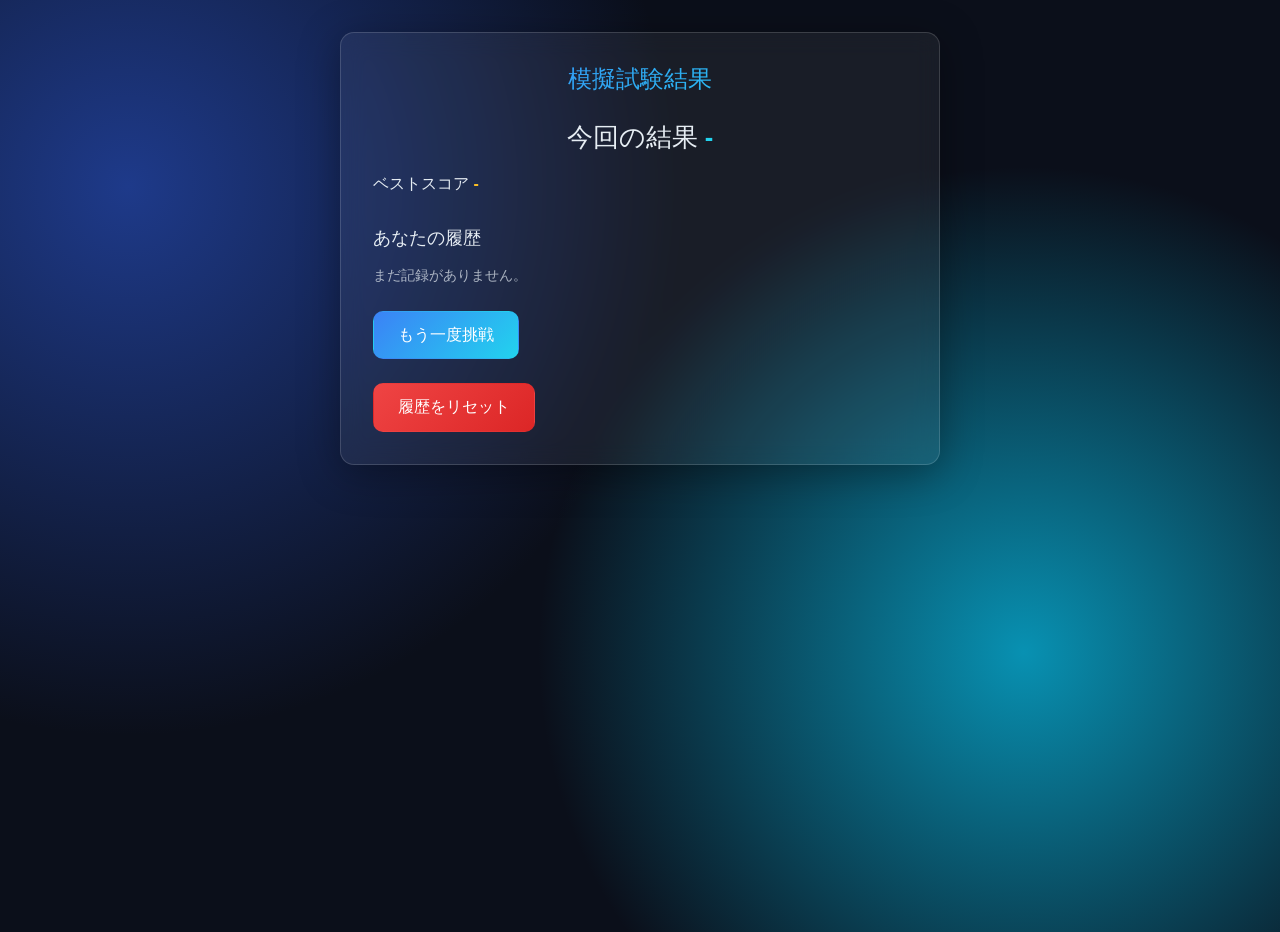
==== record.html @ 0977f8d6 "自分の記録追加" ====
<!doctype html>
<html lang="ja">
  <head>
    <meta charset="UTF-8" />
    <meta name="viewport" content="width=device-width, initial-scale=1.0" />
    <title>模擬試験結果</title>
    <link
      href="https://cdn.jsdelivr.net/npm/bootstrap@5.3.0/dist/css/bootstrap.min.css"
      rel="stylesheet"
      integrity="sha384-9ndCyUaIbzAi2FUVXJi0CjmCapSmO7SnpJef0486qhLnuZ2cdeRhO02iuK6FUUVM"
      crossorigin="anonymous"
    />
    <link rel="stylesheet" href="css/style.css" />
  </head>

    <style>

    </style>
  </head>

  <body>
  <div class="container">
    <div class="box">
      <h2>模擬試験結果</h2>

      <div class="result">
      今回の結果
      <strong id="result">-</strong>
      </div>

      <div>
      ベストスコア
      <strong id="best">-</strong>
      </div>

      <div class="history">
      <h3>あなたの履歴</h3>

      <ul id="history"></ul>

      <p id="emptyMessage" class="empty"></p>
      </div>

      <a href="index.html" class="btn">もう一度挑戦</a>

      <br />

      <button id="clearBtn" class="btn clear">履歴をリセット</button>
    </div>
  </div>

    <script>
      /* 問題数 */

      const totalQuestions = 25;

      /* URLパラメータ取得 */

      const params = new URLSearchParams(location.search);

      const scoreParam = params.get("score");

      const correct = Number(scoreParam);

      /* localStorage取得（壊れ対策） */

      let history;

      try {
        history = JSON.parse(localStorage.getItem("exam_history")) || [];
      } catch {
        history = [];
      }

      /* スコアが有効なら保存 */

      if (
        scoreParam !== null &&
        !isNaN(correct) &&
        correct >= 0 &&
        correct <= totalQuestions
      ) {
        const record = {
          date: new Date().toLocaleDateString(),

          correct: correct,

          total: totalQuestions,
        };

        /* 直前の同一データ保存防止 */

        if (history.length === 0 || history[0].correct !== correct) {
          history.unshift(record);
        }

        /* 最大20件 */

        history = history.slice(0, 20);

        /* 保存 */

        localStorage.setItem("exam_history", JSON.stringify(history));
      }

      /* 今回結果表示 */

      if (scoreParam !== null && !isNaN(correct)) {
        document.getElementById("result").textContent =
          correct + " / " + totalQuestions;
      }

      /* ベストスコア */

      if (history.length > 0) {
        const best = Math.max(...history.map((h) => h.correct));

        document.getElementById("best").textContent =
          best + " / " + totalQuestions;
      }

      /* 履歴表示 */

      const ul = document.getElementById("history");

      const emptyMessage = document.getElementById("emptyMessage");

      if (history.length === 0) {
        emptyMessage.textContent = "まだ記録がありません。";
      } else {
        history.forEach((item) => {
          const li = document.createElement("li");

          li.textContent = item.date + "　" + item.correct + " / " + item.total;

          ul.appendChild(li);
        });
      }

      /* 履歴リセット */

      document.getElementById("clearBtn").addEventListener("click", () => {
        if (confirm("履歴を削除しますか？")) {
          localStorage.removeItem("exam_history");

          location.reload();
        }
      });
    </script>
  </body>
</html>
---- css/style.css ----
/* ===============================
   Root variables
================================ */
:root {
  --base-color: #0b0f1a;
  --main-color: #3b82f6;
  --accent-color: #22d3ee;
  --text-color: #e6edf3;
  --white: rgba(255,255,255,0.08);
  --black: #020617;
  --glass-border: rgba(255,255,255,0.15);
}

/* ===============================
   Reset
================================ */
*,
*::before,
*::after{
  margin:0;
  padding:0;
  box-sizing:border-box;
}

p{
  margin-bottom:0;
}

/* ===============================
   Base
================================ */
body{
  font-family:"Hiragino Kaku Gothic ProN", Meiryo, sans-serif;
  color:var(--text-color);
  min-height:100vh;

  background:
    radial-gradient(circle at 10% 20%, #1e3a8a 0%, transparent 40%),
    radial-gradient(circle at 80% 70%, #0891b2 0%, transparent 40%),
    var(--base-color);
}

/* ===============================
   Link
================================ */
a{
  color:var(--main-color);
  text-decoration:none;
}

a:hover{
  color:var(--accent-color);
}

a:active,
a:focus{
  outline:2px dashed var(--accent-color);
  outline-offset:2px;
}

/* ===============================
   Layout
================================ */
.wrapper{
  max-width:1200px;
  width:calc(100% - 2rem);
  margin:1rem auto;
  padding:1.5rem;
  padding-bottom:7rem;

  backdrop-filter:blur(12px);
  background:rgba(255,255,255,0.06);
  border:1px solid var(--glass-border);
  border-radius:14px;

  box-shadow:0 8px 40px rgba(0,0,0,0.35);

  min-height:80vh;
}

/* ===============================
   Header
================================ */
header h1{
  font-size:2rem;
  margin-bottom:.5rem;
  text-align:center;
}

h1.title{
  display:none;
}

@media (max-width:768px){

.title{
  display:block;
  margin:0 auto .5em;
  text-align:center;
  font-size:1em;
  font-weight:bold;
}

}

/* ===============================
   Question title
================================ */
h3.q-title{
  font-size:1.1em;

  background:linear-gradient(
    135deg,
    #3b82f6,
    #22d3ee
  );

  padding:.6rem;
  color:white;
  border-radius:6px;
}

h3.q-title span{
  font-size:.8rem;
}

/* ===============================
   Progress
================================ */
#progress-info{
  font-size:.9rem;
  opacity:.8;
}

.progress{
  width:100%;
  background:rgba(255,255,255,.08);
  border-radius:5px;
  margin-top:.5rem;
}

#progress-bar{
  background:linear-gradient(
    90deg,
    #22d3ee,
    #3b82f6
  );

  height:20px;
  width:0;

  color:white;
  text-align:center;
  line-height:20px;

  border-radius:5px;
}

/* ===============================
   Category
================================ */
.category{
  display:grid;
  grid-template-columns:repeat(auto-fit,minmax(150px,1fr));
  gap:12px;
  list-style:none;
}

.category-link{
  display:flex;
  flex-direction:column;
  justify-content:center;
  align-items:center;

  min-height:70px;

  border-radius:10px;

  background:rgba(255,255,255,0.05);
  border:1px solid rgba(255,255,255,0.1);

  backdrop-filter:blur(8px);

  font-size:.8rem;

  transition:.2s;
}

.category-link:hover{
  transform:translateY(-3px);
  border-color:var(--accent-color);

  box-shadow:0 6px 20px rgba(0,0,0,0.35);
}

.category-link.active{
  font-weight:bold;
  color:#0d6efd;
}

/* ===============================
   Options
================================ */
.options{
  display:grid;
  grid-template-columns:repeat(auto-fit,minmax(150px,1fr));
  gap:1rem;

  min-height:80px;
}

@media (max-width:600px){

.options{
  min-height:220px;
}

}

/* ===============================
   Buttons
================================ */
button{
  padding:.75rem 1.5rem;

  border:none;
  border-radius:10px;

  color:white;

  background:linear-gradient(
    135deg,
    #3b82f6,
    #22d3ee
  );

  transition:.2s;
}

button:hover{
  transform:translateY(-2px);

  box-shadow:0 10px 20px rgba(0,0,0,.35);
}

.next-btn{
  position:sticky;
  bottom:1rem;
}

/* ===============================
   Animation
================================ */
.btn-success{
  animation:correctFlash .4s;
}

@keyframes correctFlash{

0%{
  transform:scale(1);
}

50%{
  transform:scale(1.05);
}

100%{
  transform:scale(1);
}

}

/* ===============================
   Footer
================================ */
footer{
  width:100%;
  padding:2rem 0;

  text-align:center;

  font-size:.9rem;
  color:#666;

  background:rgba(0,0,0,.45);
  backdrop-filter:blur(10px);
}

/* ===============================
   Responsive
================================ */
@media (max-width:600px){

.container{
  padding:1rem;
}

button{
  width:100%;
}

.quiz-left{
  font-size:.8em;
}

#start-container{
  font-size:12px;
}

.btn{
  margin:0;
}

}


.final-box{
text-align:center;
padding:1.5rem;
}

.final-score{
font-size:1.8rem;
font-weight:bold;
margin:1rem 0;
color:var(--accent-color);
}

/* ===============================
   Record page
================================ */

.box{
  max-width:600px;
  margin:2rem auto;
  padding:2rem;

  background:rgba(255,255,255,0.06);
  backdrop-filter:blur(12px);

  border:1px solid var(--glass-border);
  border-radius:14px;

  box-shadow:0 8px 40px rgba(0,0,0,0.35);

  color:var(--text-color);
}

/* 見出し */

.box h2{
  text-align:center;
  margin-bottom:1.5rem;

  font-size:1.5rem;

  background:linear-gradient(
    135deg,
    var(--main-color),
    var(--accent-color)
  );

  -webkit-background-clip:text;
  -webkit-text-fill-color:transparent;
}

/* 結果 */

.result{
  font-size:1.6rem;
  margin-bottom:1rem;
  text-align:center;
}

#result{
  color:var(--accent-color);
  font-weight:bold;
}

/* ベスト */

#best{
  color:#fbbf24;
  font-weight:bold;
}

/* 履歴 */

.history{
  margin-top:2rem;
}

.history h3{
  font-size:1.1rem;
  margin-bottom:.5rem;
}

.history ul{
  list-style:none;
}

.history li{
  padding:.6rem 0;
  border-bottom:1px solid rgba(255,255,255,0.08);

  font-size:.95rem;
}

/* ボタン */

.btn{
  display:inline-block;
  margin-top:1.5rem;
  padding:.7rem 1.5rem;

  border-radius:10px;

  background:linear-gradient(
    135deg,
    var(--main-color),
    var(--accent-color)
  );

  color:white;
  text-decoration:none;

  transition:.2s;
}

.btn:hover{
  transform:translateY(-2px);

  box-shadow:0 10px 20px rgba(0,0,0,.35);
}

/* 削除ボタン */

.clear{
  background:linear-gradient(
    135deg,
    #ef4444,
    #dc2626
  );
}

/* 履歴なし */

.empty{
  margin-top:.5rem;
  font-size:.9rem;
  opacity:.7;
}
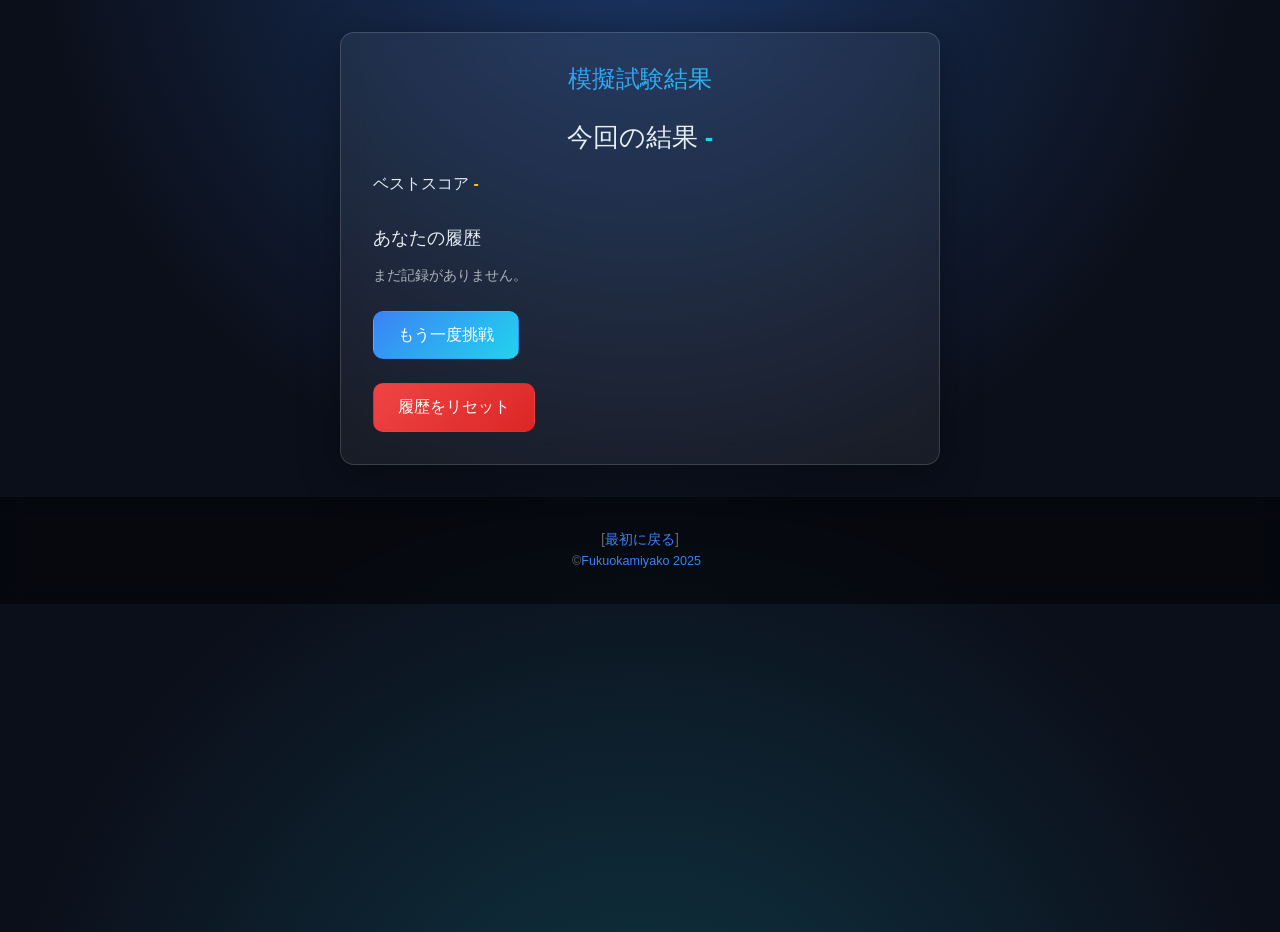
==== commit e9270eb6: "UI改善：背景グラデーションとUX調整" ====
--- a/record.html
+++ b/record.html
@@ -48,6 +48,13 @@
       <button id="clearBtn" class="btn clear">履歴をリセット</button>
     </div>
   </div>
+  <footer>
+      <p>[<a href="index.html">最初に戻る</a>]</p>
+      <small
+        >&copy;<a href="https://fukuokamiyako.com">Fukuokamiyako 2025</a>
+        &nbsp;</small
+      >
+    </footer>
 
     <script>
       /* 問題数 */
--- a/css/style.css
+++ b/css/style.css
@@ -6,9 +6,9 @@
   --main-color: #3b82f6;
   --accent-color: #22d3ee;
   --text-color: #e6edf3;
-  --white: rgba(255,255,255,0.08);
+  --white: rgba(255, 255, 255, 0.08);
   --black: #020617;
-  --glass-border: rgba(255,255,255,0.15);
+  --glass-border: rgba(255, 255, 255, 0.15);
 }
 
 /* ===============================
@@ -16,438 +16,712 @@
 ================================ */
 *,
 *::before,
-*::after{
-  margin:0;
-  padding:0;
-  box-sizing:border-box;
-}
-
-p{
-  margin-bottom:0;
+*::after {
+  margin: 0;
+  padding: 0;
+  box-sizing: border-box;
+}
+
+p {
+  margin-bottom: 0;
 }
 
 /* ===============================
    Base
 ================================ */
-body{
-  font-family:"Hiragino Kaku Gothic ProN", Meiryo, sans-serif;
-  color:var(--text-color);
-  min-height:100vh;
-
-  background:
+body {
+  font-family: "Hiragino Kaku Gothic ProN", Meiryo, sans-serif;
+  color: var(--text-color);
+  min-height: 100vh;
+background:
+  radial-gradient(circle at 50% -10%, rgba(59,130,246,0.35), transparent 50%),
+  radial-gradient(circle at 50% 120%, rgba(34,211,238,0.2), transparent 50%),
+  var(--base-color);
+
+  /* background:
     radial-gradient(circle at 10% 20%, #1e3a8a 0%, transparent 40%),
     radial-gradient(circle at 80% 70%, #0891b2 0%, transparent 40%),
-    var(--base-color);
+    var(--base-color); */
 }
 
 /* ===============================
    Link
 ================================ */
-a{
-  color:var(--main-color);
-  text-decoration:none;
-}
-
-a:hover{
-  color:var(--accent-color);
+a {
+  color: var(--main-color);
+  text-decoration: none;
+}
+
+a:hover {
+  color: var(--accent-color);
 }
 
 a:active,
-a:focus{
-  outline:2px dashed var(--accent-color);
-  outline-offset:2px;
+a:focus {
+  outline: 2px dashed var(--accent-color);
+  outline-offset: 2px;
 }
 
 /* ===============================
    Layout
 ================================ */
-.wrapper{
-  max-width:1200px;
-  width:calc(100% - 2rem);
-  margin:1rem auto;
-  padding:1.5rem;
-  padding-bottom:7rem;
-
-  backdrop-filter:blur(12px);
-  background:rgba(255,255,255,0.06);
-  border:1px solid var(--glass-border);
-  border-radius:14px;
-
-  box-shadow:0 8px 40px rgba(0,0,0,0.35);
-
-  min-height:80vh;
+.wrapper {
+  /* max-width:1200px; */
+  width: calc(100% - 2rem);
+  margin: 1rem auto;
+  padding: 1.5rem;
+  padding-bottom: 7rem;
+
+  backdrop-filter: blur(12px);
+  background: rgba(255, 255, 255, 0.06);
+  border: 1px solid var(--glass-border);
+  border-radius: 14px;
+
+  box-shadow: 0 8px 40px rgba(0, 0, 0, 0.35);
+
+  min-height: 80vh;
 }
 
 /* ===============================
    Header
 ================================ */
-header h1{
-  font-size:2rem;
-  margin-bottom:.5rem;
-  text-align:center;
-}
-
-h1.title{
-  display:none;
-}
-
-@media (max-width:768px){
-
-.title{
-  display:block;
-  margin:0 auto .5em;
-  text-align:center;
-  font-size:1em;
-  font-weight:bold;
-}
+.site-header {
+  padding: 1rem 0 0;
+}
+
+.site-header-inner {
+  display: flex;
+  justify-content: space-between;
+  align-items: center;
+  gap: 1rem;
+}
+
+header h1 {
+  font-size: 1.5rem;
+  margin-bottom: .5rem;
+  text-align: center;
+}
+
+.bk_title a {
+  color: var(--text-color);
+  font-size: 1.5rem;
+}
+.bk_title small{
+  font-size: 0.95rem;
+}
+
+.site-header-link {
+  display: inline-flex;
+  align-items: center;
+  padding: .7rem 1rem;
+
+  color: rgba(230, 237, 243, .92);
+  background: rgba(255, 255, 255, .05);
+  border: 1px solid rgba(255, 255, 255, .16);
+  border-radius: 999px;
+
+  transition: background .2s ease, border-color .2s ease, transform .2s ease;
+}
+
+.site-header-link:hover {
+  color: white;
+  background: rgba(255, 255, 255, .1);
+  border-color: rgba(255, 255, 255, .28);
+  transform: translateY(-2px);
+}
+
+h1.title {
+  display: none;
+}
+
+@media (max-width:768px) {
+
+  .site-header-inner {
+    flex-direction: column;
+  }
+
+  .title {
+    display: block;
+    margin: 0 auto .5em;
+    text-align: center;
+    font-size: 1em;
+    font-weight: bold;
+  }
 
 }
 
 /* ===============================
    Question title
 ================================ */
-h3.q-title{
-  font-size:1.1em;
-
-  background:linear-gradient(
-    135deg,
-    #3b82f6,
-    #22d3ee
-  );
-
-  padding:.6rem;
-  color:white;
-  border-radius:6px;
-}
-
-h3.q-title span{
-  font-size:.8rem;
+h3.q-title {
+  font-size: 1.1em;
+
+  background: linear-gradient(135deg,
+      #3b82f6,
+      #22d3ee);
+
+  padding: .6rem;
+  color: white;
+  border-radius: 6px;
+}
+
+h3.q-title span {
+  font-size: .8rem;
 }
 
 /* ===============================
    Progress
 ================================ */
-#progress-info{
-  font-size:.9rem;
-  opacity:.8;
-}
-
-.progress{
-  width:100%;
-  background:rgba(255,255,255,.08);
-  border-radius:5px;
-  margin-top:.5rem;
-}
-
-#progress-bar{
-  background:linear-gradient(
-    90deg,
-    #22d3ee,
-    #3b82f6
-  );
-
-  height:20px;
-  width:0;
-
-  color:white;
-  text-align:center;
-  line-height:20px;
-
-  border-radius:5px;
+#progress-info {
+  font-size: .9rem;
+  opacity: .8;
+}
+
+.progress {
+  width: 100%;
+  background: rgba(255, 255, 255, .08);
+  border-radius: 5px;
+  margin-top: .5rem;
+}
+
+#progress-bar {
+  background: linear-gradient(90deg,
+      #22d3ee,
+      #3b82f6);
+
+  height: 20px;
+  width: 0;
+
+  color: white;
+  text-align: center;
+  line-height: 20px;
+
+  border-radius: 5px;
+}
+
+/* ===============================
+   Quiz fade
+================================ */
+#quiz-container {
+  opacity: 1;
+  transition: opacity .35s ease;
+}
+
+#quiz-container.is-fading-out {
+  opacity: 0;
+}
+
+#next-button {
+  display: none !important;
+}
+
+/* ===============================
+   Start hero
+================================ */
+.start-hero {
+  max-width: 720px;
+  margin: 0 auto 2.75rem;
+  padding: 2.25rem 1.5rem;
+
+  text-align: center;
+
+  background: linear-gradient(180deg,
+      rgba(255, 255, 255, .08),
+      rgba(255, 255, 255, .04));
+
+  border: 1px solid rgba(255, 255, 255, .12);
+  border-radius: 24px;
+
+  box-shadow: 0 20px 50px rgba(0, 0, 0, .22);
+}
+
+.start-hero-inner {
+  max-width: 560px;
+  margin: 0 auto;
+}
+
+.start-label {
+  margin-bottom: .75rem;
+
+  font-size: .85rem;
+  font-weight: 700;
+  letter-spacing: .14em;
+  text-transform: uppercase;
+
+  color: var(--accent-color);
+}
+
+.start-heading {
+  margin-bottom: 1rem;
+
+  font-size: clamp(2rem, 4vw, 3rem);
+  line-height: 1.2;
+  font-weight: 700;
+}
+
+.start-heading span {
+  display: block;
+  color: var(--accent-color);
+}
+
+.start-description {
+  margin-bottom: 1.75rem;
+
+  font-size: 1rem;
+  line-height: 1.8;
+  color: rgba(230, 237, 243, .85);
+}
+
+.start-buttons {
+  display: flex;
+  flex-direction: column;
+  align-items: center;
+  gap: .85rem;
+}
+
+.start-main-button,
+.start-sub-button {
+  width: min(100%, 360px);
+  border-radius: 16px;
+}
+
+.start-main-button {
+  padding: 1rem 1.5rem;
+
+  font-size: 1.2rem;
+  font-weight: 700;
+
+  background: linear-gradient(135deg,
+      #22d3ee,
+      #3b82f6);
+
+  box-shadow: 0 16px 30px rgba(34, 211, 238, .18);
+}
+
+.start-main-button:hover {
+  color: white;
+  transform: translateY(-3px) scale(1.01);
+  box-shadow: 0 20px 36px rgba(34, 211, 238, .22);
+}
+
+.start-sub-button {
+  padding: .9rem 1.4rem;
+
+  font-size: .98rem;
+  font-weight: 500;
+
+  color: rgba(230, 237, 243, .9);
+  background: rgba(255, 255, 255, .03);
+  border: 1px solid rgba(255, 255, 255, .18);
+  box-shadow: none;
+}
+
+.start-sub-button:hover {
+  color: white;
+  background: rgba(255, 255, 255, .08);
+  border-color: rgba(255, 255, 255, .3);
+}
+
+/* ===============================
+   Answer result
+================================ */
+#answer-result {
+  display: none;
+}
+
+/* quiz.js で結果表示時にこのクラスを付ける */
+.answer-result-box {
+  display: flex !important;
+  align-items: center;
+  justify-content: center;
+
+  margin-top: 1rem;
+  padding: 1rem 1.25rem;
+
+  border-radius: 14px;
+  border: 1px solid transparent;
+
+  font-size: 2rem;
+  font-weight: 700;
+  text-align: center;
+  line-height: 1.4;
+
+  animation: answerResultPop .3s ease;
+}
+
+/* 正解時の色と背景 */
+.answer-result-correct {
+  color: #22c55e;
+  background: rgba(34, 197, 94, .16);
+  border-color: rgba(34, 197, 94, .35);
+  box-shadow: 0 8px 20px rgba(34, 197, 94, .12);
+}
+
+/* 不正解時の色と背景 */
+.answer-result-incorrect {
+  color: #ef4444;
+  background: rgba(239, 68, 68, .16);
+  border-color: rgba(239, 68, 68, .35);
+  box-shadow: 0 8px 20px rgba(239, 68, 68, .12);
+}
+
+@keyframes answerResultPop {
+  0% {
+    opacity: 0;
+    transform: scale(.96);
+  }
+
+  100% {
+    opacity: 1;
+    transform: scale(1);
+  }
 }
 
 /* ===============================
    Category
 ================================ */
-.category{
-  display:grid;
-  grid-template-columns:repeat(auto-fit,minmax(150px,1fr));
-  gap:12px;
-  list-style:none;
-}
-
-.category-link{
-  display:flex;
-  flex-direction:column;
-  justify-content:center;
-  align-items:center;
-
-  min-height:70px;
-
-  border-radius:10px;
-
-  background:rgba(255,255,255,0.05);
-  border:1px solid rgba(255,255,255,0.1);
-
-  backdrop-filter:blur(8px);
-
-  font-size:.8rem;
-
-  transition:.2s;
-}
-
-.category-link:hover{
-  transform:translateY(-3px);
-  border-color:var(--accent-color);
-
-  box-shadow:0 6px 20px rgba(0,0,0,0.35);
-}
-
-.category-link.active{
-  font-weight:bold;
-  color:#0d6efd;
+.category {
+  display: grid;
+  grid-template-columns: repeat(auto-fit, minmax(200px, 1fr));
+  gap: 12px;
+  list-style: none;
+  padding:0 1rem;
+}
+
+.category_box {
+  max-width: 980px;
+  margin: 0 auto;
+}
+
+.category-header {
+  max-width: 680px;
+  margin: 0 auto 1.5rem;
+  text-align: center;
+}
+
+.category-label {
+  margin-bottom: .5rem;
+
+  font-size: .8rem;
+  font-weight: 700;
+  letter-spacing: .14em;
+  text-transform: uppercase;
+
+  color: var(--accent-color);
+}
+
+.category-title {
+  margin-bottom: .5rem;
+  font-size: 1.8rem;
+  font-weight: 700;
+}
+
+.category-description {
+  color: rgba(230, 237, 243, .8);
+  line-height: 1.7;
+}
+
+.category-link {
+  display: flex;
+  flex-direction: column;
+  justify-content: center;
+  align-items: center;
+
+  min-height: 94px;
+  padding: 1rem;
+
+  border-radius: 16px;
+
+  background: linear-gradient(180deg,
+      rgba(255, 255, 255, .08),
+      rgba(255, 255, 255, .04));
+  border: 1px solid rgba(255, 255, 255, .14);
+
+  backdrop-filter: blur(8px);
+
+  color: var(--text-color);
+  font-size: .88rem;
+  line-height: 1.5;
+  text-align: center;
+
+  box-shadow: 0 10px 24px rgba(0, 0, 0, .16);
+  transition: transform .2s ease, border-color .2s ease, box-shadow .2s ease;
+}
+
+.category-link:hover {
+  color: white;
+  transform: translateY(-6px);
+  border-color: var(--accent-color);
+
+  box-shadow: 0 16px 30px rgba(0, 0, 0, .26);
+}
+
+.category-link.active {
+  font-weight: bold;
+  color: #0d6efd;
 }
 
 /* ===============================
    Options
 ================================ */
-.options{
-  display:grid;
-  grid-template-columns:repeat(auto-fit,minmax(150px,1fr));
-  gap:1rem;
-
-  min-height:80px;
-}
-
-@media (max-width:600px){
-
-.options{
-  min-height:220px;
-}
+.options {
+  display: grid;
+  grid-template-columns: repeat(auto-fit, minmax(150px, 1fr));
+  gap: 1rem;
+
+  min-height: 80px;
+}
+
+@media (max-width:600px) {
+
+  .options {
+    min-height: 220px;
+  }
 
 }
 
 /* ===============================
    Buttons
 ================================ */
-button{
-  padding:.75rem 1.5rem;
-
-  border:none;
-  border-radius:10px;
-
-  color:white;
-
-  background:linear-gradient(
-    135deg,
-    #3b82f6,
-    #22d3ee
-  );
-
-  transition:.2s;
-}
-
-button:hover{
-  transform:translateY(-2px);
-
-  box-shadow:0 10px 20px rgba(0,0,0,.35);
-}
-
-.next-btn{
-  position:sticky;
-  bottom:1rem;
+button {
+  padding: .75rem 1.5rem;
+
+  border: none;
+  border-radius: 10px;
+
+  color: white;
+
+  background: linear-gradient(135deg,
+      #3b82f6,
+      #22d3ee);
+
+  transition: .2s;
+}
+
+button:hover {
+  transform: translateY(-2px);
+
+  box-shadow: 0 10px 20px rgba(0, 0, 0, .35);
+}
+
+.next-btn {
+  position: sticky;
+  bottom: 1rem;
 }
 
 /* ===============================
    Animation
 ================================ */
-.btn-success{
-  animation:correctFlash .4s;
-}
-
-@keyframes correctFlash{
-
-0%{
-  transform:scale(1);
-}
-
-50%{
-  transform:scale(1.05);
-}
-
-100%{
-  transform:scale(1);
-}
+.btn-success {
+  animation: correctFlash .4s;
+}
+
+@keyframes correctFlash {
+
+  0% {
+    transform: scale(1);
+  }
+
+  50% {
+    transform: scale(1.05);
+  }
+
+  100% {
+    transform: scale(1);
+  }
 
 }
 
 /* ===============================
    Footer
 ================================ */
-footer{
-  width:100%;
-  padding:2rem 0;
-
-  text-align:center;
-
-  font-size:.9rem;
-  color:#666;
-
-  background:rgba(0,0,0,.45);
-  backdrop-filter:blur(10px);
+footer {
+  width: 100%;
+  padding: 2rem 0;
+
+  text-align: center;
+
+  font-size: .9rem;
+  color: #666;
+
+  background: rgba(0, 0, 0, .45);
+  backdrop-filter: blur(10px);
 }
 
 /* ===============================
    Responsive
 ================================ */
-@media (max-width:600px){
-
-.container{
-  padding:1rem;
-}
-
-button{
-  width:100%;
-}
-
-.quiz-left{
-  font-size:.8em;
-}
-
-#start-container{
-  font-size:12px;
-}
-
-.btn{
-  margin:0;
-}
-
-}
-
-
-.final-box{
-text-align:center;
-padding:1.5rem;
-}
-
-.final-score{
-font-size:1.8rem;
-font-weight:bold;
-margin:1rem 0;
-color:var(--accent-color);
+@media (max-width:600px) {
+
+  .container {
+    padding: 0;
+  }
+
+  button {
+    width: 100%;
+  }
+
+  .quiz-left {
+    font-size: .8em;
+  }
+
+  #start-container {
+    font-size: 12px;
+  }
+
+  .btn {
+    margin: 0;
+  }
+
+  .start-hero {
+    padding: 1.5rem 1rem;
+    margin: 0 1rem 2rem;
+  }
+
+  .start-heading {
+    font-size: 1.5rem;
+  }
+
+  .start-description {
+    font-size: .95rem;
+    line-height: 1.7;
+    text-align: left;
+  }
+
+  .category-title {
+    font-size: 1.45rem;
+  }
+
+}
+
+
+.final-box {
+  text-align: center;
+  padding: 1.5rem;
+}
+
+.final-score {
+  font-size: 1.8rem;
+  font-weight: bold;
+  margin: 1rem 0;
+  color: var(--accent-color);
 }
 
 /* ===============================
    Record page
 ================================ */
 
-.box{
-  max-width:600px;
-  margin:2rem auto;
-  padding:2rem;
-
-  background:rgba(255,255,255,0.06);
-  backdrop-filter:blur(12px);
-
-  border:1px solid var(--glass-border);
-  border-radius:14px;
-
-  box-shadow:0 8px 40px rgba(0,0,0,0.35);
-
-  color:var(--text-color);
+.box {
+  max-width: 600px;
+  margin: 2rem auto;
+  padding: 2rem;
+
+  background: rgba(255, 255, 255, 0.06);
+  backdrop-filter: blur(12px);
+
+  border: 1px solid var(--glass-border);
+  border-radius: 14px;
+
+  box-shadow: 0 8px 40px rgba(0, 0, 0, 0.35);
+
+  color: var(--text-color);
 }
 
 /* 見出し */
 
-.box h2{
-  text-align:center;
-  margin-bottom:1.5rem;
-
-  font-size:1.5rem;
-
-  background:linear-gradient(
-    135deg,
-    var(--main-color),
-    var(--accent-color)
-  );
-
-  -webkit-background-clip:text;
-  -webkit-text-fill-color:transparent;
+.box h2 {
+  text-align: center;
+  margin-bottom: 1.5rem;
+
+  font-size: 1.5rem;
+
+  background: linear-gradient(135deg,
+      var(--main-color),
+      var(--accent-color));
+
+  -webkit-background-clip: text;
+  -webkit-text-fill-color: transparent;
 }
 
 /* 結果 */
 
-.result{
-  font-size:1.6rem;
-  margin-bottom:1rem;
-  text-align:center;
-}
-
-#result{
-  color:var(--accent-color);
-  font-weight:bold;
+.result {
+  font-size: 1.6rem;
+  margin-bottom: 1rem;
+  text-align: center;
+}
+
+#result {
+  color: var(--accent-color);
+  font-weight: bold;
 }
 
 /* ベスト */
 
-#best{
-  color:#fbbf24;
-  font-weight:bold;
+#best {
+  color: #fbbf24;
+  font-weight: bold;
 }
 
 /* 履歴 */
 
-.history{
-  margin-top:2rem;
-}
-
-.history h3{
-  font-size:1.1rem;
-  margin-bottom:.5rem;
-}
-
-.history ul{
-  list-style:none;
-}
-
-.history li{
-  padding:.6rem 0;
-  border-bottom:1px solid rgba(255,255,255,0.08);
-
-  font-size:.95rem;
+.history {
+  margin-top: 2rem;
+}
+
+.history h3 {
+  font-size: 1.1rem;
+  margin-bottom: .5rem;
+}
+
+.history ul {
+  list-style: none;
+}
+
+.history li {
+  padding: .6rem 0;
+  border-bottom: 1px solid rgba(255, 255, 255, 0.08);
+
+  font-size: .95rem;
 }
 
 /* ボタン */
 
-.btn{
-  display:inline-block;
-  margin-top:1.5rem;
-  padding:.7rem 1.5rem;
-
-  border-radius:10px;
-
-  background:linear-gradient(
-    135deg,
-    var(--main-color),
-    var(--accent-color)
-  );
-
-  color:white;
-  text-decoration:none;
-
-  transition:.2s;
-}
-
-.btn:hover{
-  transform:translateY(-2px);
-
-  box-shadow:0 10px 20px rgba(0,0,0,.35);
+.btn {
+  display: inline-block;
+  margin-top: 1.5rem;
+  padding: .7rem 1.5rem;
+
+  border-radius: 10px;
+
+  background: linear-gradient(135deg,
+      var(--main-color),
+      var(--accent-color));
+
+  color: white;
+  text-decoration: none;
+
+  transition: .2s;
+}
+
+.btn:hover {
+  transform: translateY(-2px);
+
+  box-shadow: 0 10px 20px rgba(0, 0, 0, .35);
 }
 
 /* 削除ボタン */
 
-.clear{
-  background:linear-gradient(
-    135deg,
-    #ef4444,
-    #dc2626
-  );
+.clear {
+  background: linear-gradient(135deg,
+      #ef4444,
+      #dc2626);
 }
 
 /* 履歴なし */
 
-.empty{
-  margin-top:.5rem;
-  font-size:.9rem;
-  opacity:.7;
+.empty {
+  margin-top: .5rem;
+  font-size: .9rem;
+  opacity: .7;
 }
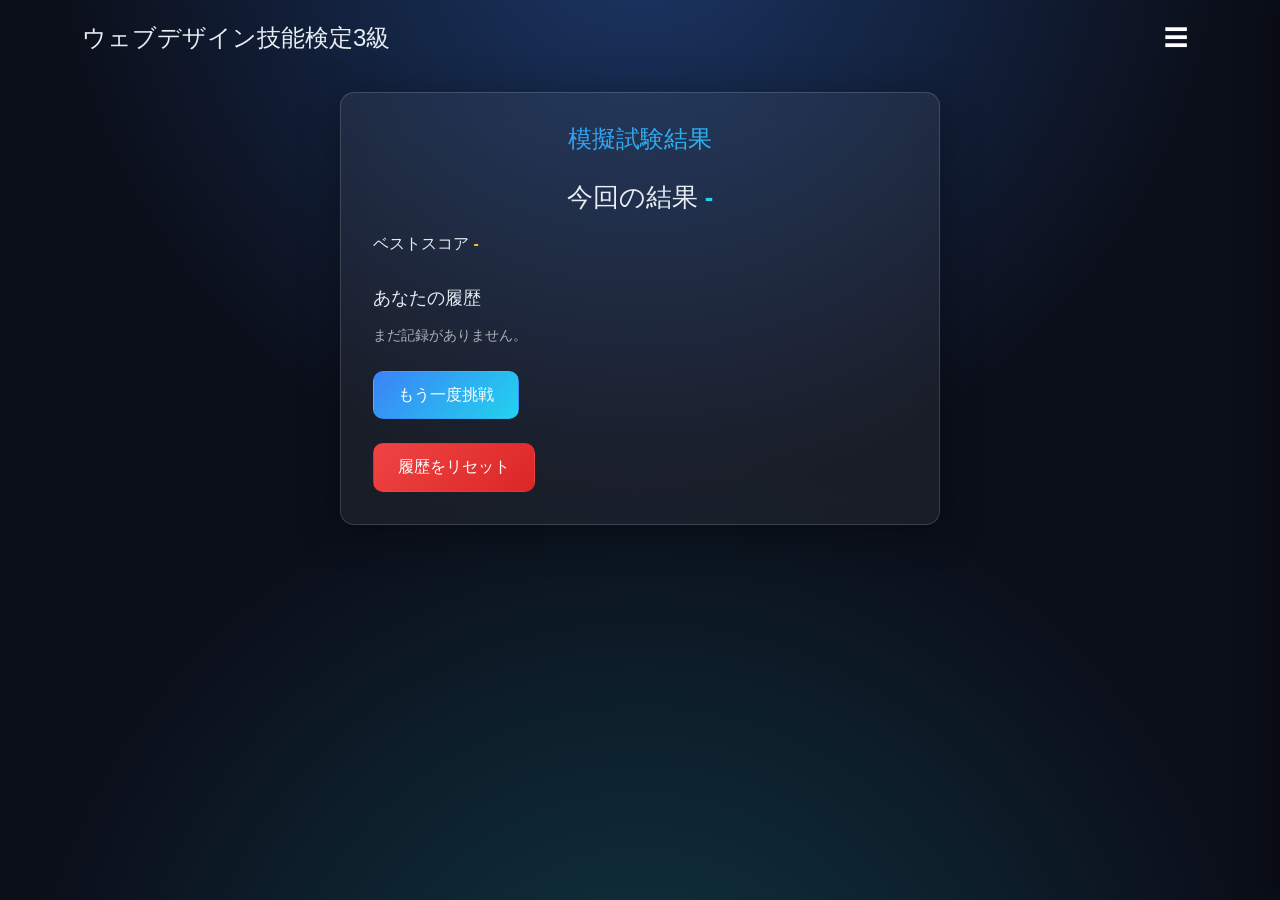
==== commit 870f5c39: "ハンバーガーメニュー追加・UI改善" ====
--- a/record.html
+++ b/record.html
@@ -10,53 +10,77 @@
       integrity="sha384-9ndCyUaIbzAi2FUVXJi0CjmCapSmO7SnpJef0486qhLnuZ2cdeRhO02iuK6FUUVM"
       crossorigin="anonymous"
     />
-    <link rel="stylesheet" href="css/style.css" />
-  </head>
-
-    <style>
-
-    </style>
+    <link rel="stylesheet" href="css/style.css?v=3" />
   </head>
 
   <body>
-  <div class="container">
-    <div class="box">
-      <h2>模擬試験結果</h2>
+    <header class="site-header">
+      <div class="site-header-inner container">
+        <h1 class="bk_title">
+          <a href="index.html"> ウェブデザイン技能検定3級 </a>
+        </h1>
+        <button
+          id="menu-toggle"
+          class="menu-toggle"
+          aria-label="メニューを開く"
+        >
+          ☰
+        </button>
+      </div>
+    </header>
+    <nav id="hamburger-menu" class="hamburger-menu" aria-label="サイトメニュー">
+      <ul>
+        <li><a href="index.html">最初に戻る</a></li>
+        <li><a href="record.html">記録を見る</a></li>
+        <li><a href="index.html?set=07">最新問題</a></li>
+        <li><a href="index.html?set=0506">過去問題</a></li>
+        <li><a href="https://fukuokamiyako.com">このサイトについて</a></li>
+      </ul>
+      <div class="menu-footer">
+        <small>© Fukuokamiyako</small>
+      </div>
+    </nav>
 
-      <div class="result">
-      今回の結果
-      <strong id="result">-</strong>
+    <div class="container">
+      <div class="box">
+        <h2>模擬試験結果</h2>
+
+        <div class="result">
+          今回の結果
+          <strong id="result">-</strong>
+        </div>
+
+        <div>
+          ベストスコア
+          <strong id="best">-</strong>
+        </div>
+
+        <div class="history">
+          <h3>あなたの履歴</h3>
+
+          <ul id="history"></ul>
+
+          <p id="emptyMessage" class="empty"></p>
+        </div>
+
+        <a href="index.html" class="btn">もう一度挑戦</a>
+
+        <br />
+
+        <button id="clearBtn" class="btn clear">履歴をリセット</button>
       </div>
-
-      <div>
-      ベストスコア
-      <strong id="best">-</strong>
-      </div>
-
-      <div class="history">
-      <h3>あなたの履歴</h3>
-
-      <ul id="history"></ul>
-
-      <p id="emptyMessage" class="empty"></p>
-      </div>
-
-      <a href="index.html" class="btn">もう一度挑戦</a>
-
-      <br />
-
-      <button id="clearBtn" class="btn clear">履歴をリセット</button>
     </div>
-  </div>
-  <footer>
-      <p>[<a href="index.html">最初に戻る</a>]</p>
-      <small
-        >&copy;<a href="https://fukuokamiyako.com">Fukuokamiyako 2025</a>
-        &nbsp;</small
-      >
-    </footer>
 
     <script>
+      const menuToggle = document.getElementById("menu-toggle");
+      const hamburgerMenu = document.getElementById("hamburger-menu");
+
+      if (menuToggle && hamburgerMenu) {
+        menuToggle.addEventListener("click", () => {
+          hamburgerMenu.classList.toggle("active");
+        });
+      }
+
       /* 問題数 */
 
       const totalQuestions = 25;
--- a/css/style.css
+++ b/css/style.css
@@ -32,11 +32,11 @@
 body {
   font-family: "Hiragino Kaku Gothic ProN", Meiryo, sans-serif;
   color: var(--text-color);
-  min-height: 100vh;
-background:
-  radial-gradient(circle at 50% -10%, rgba(59,130,246,0.35), transparent 50%),
-  radial-gradient(circle at 50% 120%, rgba(34,211,238,0.2), transparent 50%),
-  var(--base-color);
+  min-height: 100svh;
+  background:
+    radial-gradient(circle at 50% -10%, rgba(59, 130, 246, 0.35), transparent 50%),
+    radial-gradient(circle at 50% 120%, rgba(34, 211, 238, 0.2), transparent 50%),
+    var(--base-color);
 
   /* background:
     radial-gradient(circle at 10% 20%, #1e3a8a 0%, transparent 40%),
@@ -66,7 +66,7 @@
    Layout
 ================================ */
 .wrapper {
-  /* max-width:1200px; */
+  /* max-width:1200pxnext-btn; */
   width: calc(100% - 2rem);
   margin: 1rem auto;
   padding: 1.5rem;
@@ -80,6 +80,13 @@
   box-shadow: 0 8px 40px rgba(0, 0, 0, 0.35);
 
   min-height: 80vh;
+}
+
+@media (max-width:600px) {
+  .wrapper {
+    min-height: auto;
+    padding-bottom: 2rem;
+  }
 }
 
 /* ===============================
@@ -98,15 +105,16 @@
 
 header h1 {
   font-size: 1.5rem;
-  margin-bottom: .5rem;
-  text-align: center;
+  margin-bottom: 0;
+  text-align: left;
 }
 
 .bk_title a {
   color: var(--text-color);
   font-size: 1.5rem;
 }
-.bk_title small{
+
+.bk_title small {
   font-size: 0.95rem;
 }
 
@@ -130,16 +138,82 @@
   transform: translateY(-2px);
 }
 
+.menu-toggle {
+  display: inline-flex;
+  align-items: center;
+  justify-content: center;
+  width: 44px;
+  height: 44px;
+  padding: 0;
+
+  font-size: 24px;
+  line-height: 1;
+  color: #fff;
+  background: none;
+  border: none;
+  border-radius: 999px;
+
+  transition: background .2s ease;
+}
+
+.menu-toggle:hover,
+.menu-toggle:focus {
+  background: rgba(255, 255, 255, .08);
+}
+
+.hamburger-menu {
+  position: fixed;
+  top: 0;
+  right: -260px;
+  display: flex;
+  flex-direction: column;
+  justify-content: space-between;
+  width: 260px;
+  height: 100%;
+  padding: 20px;
+
+  color: #fff;
+  background: #111;
+  box-shadow: -12px 0 30px rgba(0, 0, 0, .35);
+
+  transition: right .3s ease;
+  z-index: 9999;
+}
+
+.hamburger-menu.active {
+  right: 0;
+}
+
+.hamburger-menu ul {
+  margin: 4rem 0 0;
+  padding: 0;
+  list-style: none;
+}
+
+.hamburger-menu li + li {
+  margin-top: 1rem;
+}
+
+.hamburger-menu a {
+  color: rgba(255, 255, 255, .92);
+  font-size: 1rem;
+}
+
+.hamburger-menu a:hover {
+  color: white;
+}
+
+.menu-footer {
+  padding-top: 1.5rem;
+  font-size: .85rem;
+  color: rgba(255, 255, 255, .65);
+}
+
 h1.title {
   display: none;
 }
 
 @media (max-width:768px) {
-
-  .site-header-inner {
-    flex-direction: column;
-  }
-
   .title {
     display: block;
     margin: 0 auto .5em;
@@ -385,7 +459,7 @@
   grid-template-columns: repeat(auto-fit, minmax(200px, 1fr));
   gap: 12px;
   list-style: none;
-  padding:0 1rem;
+  padding: 0 1rem;
 }
 
 .category_box {
@@ -475,7 +549,7 @@
 @media (max-width:600px) {
 
   .options {
-    min-height: 220px;
+    min-height: 150px;
   }
 
 }
@@ -504,10 +578,6 @@
   box-shadow: 0 10px 20px rgba(0, 0, 0, .35);
 }
 
-.next-btn {
-  position: sticky;
-  bottom: 1rem;
-}
 
 /* ===============================
    Animation
@@ -530,22 +600,6 @@
     transform: scale(1);
   }
 
-}
-
-/* ===============================
-   Footer
-================================ */
-footer {
-  width: 100%;
-  padding: 2rem 0;
-
-  text-align: center;
-
-  font-size: .9rem;
-  color: #666;
-
-  background: rgba(0, 0, 0, .45);
-  backdrop-filter: blur(10px);
 }
 
 /* ===============================
@@ -724,4 +778,4 @@
   margin-top: .5rem;
   font-size: .9rem;
   opacity: .7;
-}+}
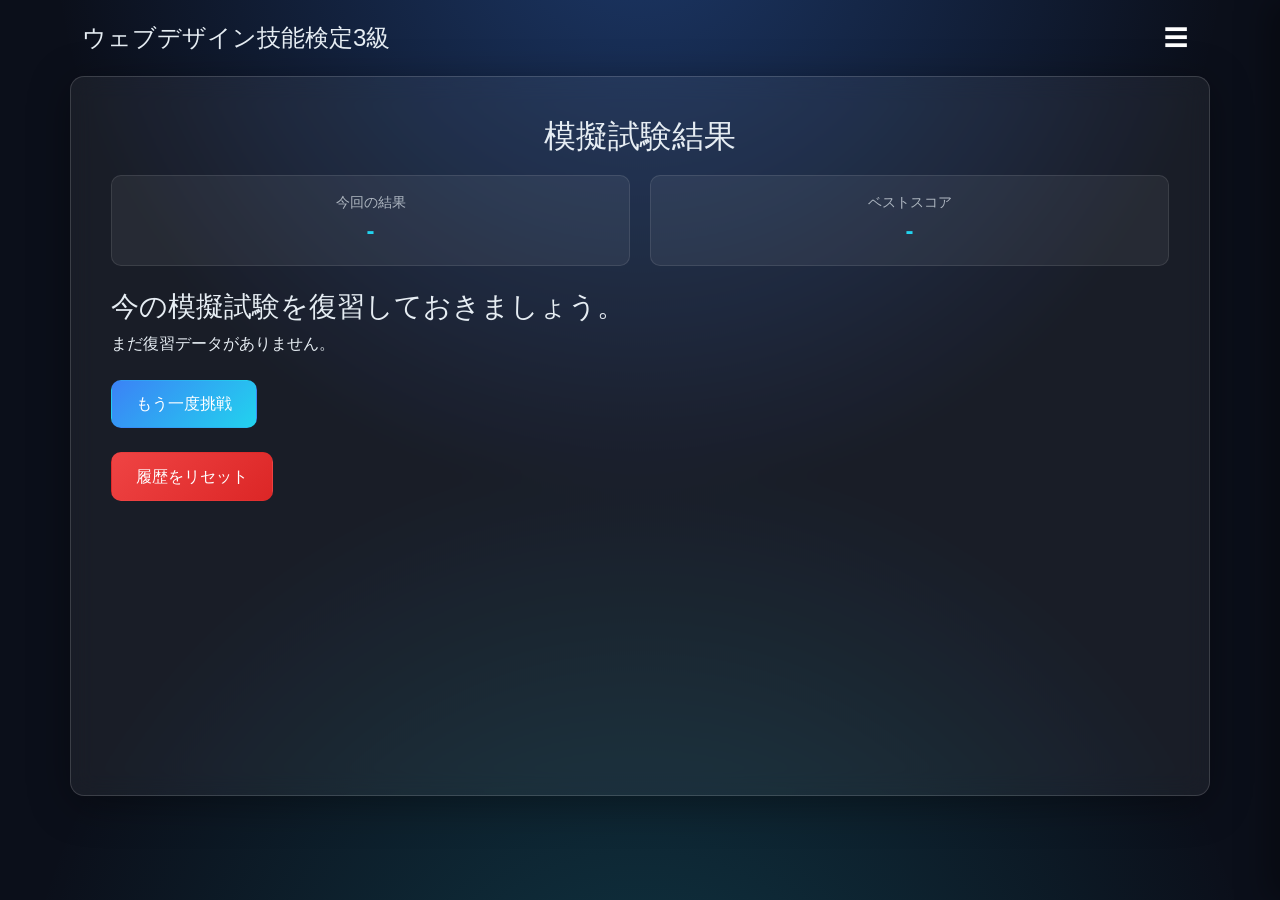
==== commit 4eefcb37: "UI改善：結果画面のカード化・復習モード強化（選択肢表示・色分け）・ハンバーガーメニュー統一" ====
--- a/record.html
+++ b/record.html
@@ -10,7 +10,11 @@
       integrity="sha384-9ndCyUaIbzAi2FUVXJi0CjmCapSmO7SnpJef0486qhLnuZ2cdeRhO02iuK6FUUVM"
       crossorigin="anonymous"
     />
-    <link rel="stylesheet" href="css/style.css?v=3" />
+    <link
+      rel="stylesheet"
+      href="https://cdnjs.cloudflare.com/ajax/libs/font-awesome/6.5.0/css/all.min.css"
+    />
+    <link rel="stylesheet" href="css/style.css?v=5" />
   </head>
 
   <body>
@@ -40,28 +44,24 @@
         <small>© Fukuokamiyako</small>
       </div>
     </nav>
-
-    <div class="container">
-      <div class="box">
-        <h2>模擬試験結果</h2>
-
-        <div class="result">
-          今回の結果
-          <strong id="result">-</strong>
+    <main>
+      <div class="wrapper container">
+        <h2 class="text-center">模擬試験結果</h2>
+
+        <div class="result-cards">
+          <div class="result-card">
+            <p class="label">今回の結果</p>
+            <p class="value" id="result">-</p>
+          </div>
+
+          <div class="result-card">
+            <p class="label">ベストスコア</p>
+            <p class="value" id="best">-</p>
+          </div>
         </div>
 
-        <div>
-          ベストスコア
-          <strong id="best">-</strong>
-        </div>
-
-        <div class="history">
-          <h3>あなたの履歴</h3>
-
-          <ul id="history"></ul>
-
-          <p id="emptyMessage" class="empty"></p>
-        </div>
+        <h3 class="mt-4">今の模擬試験を復習しておきましょう。</h3>
+        <ul id="review-history"></ul>
 
         <a href="index.html" class="btn">もう一度挑戦</a>
 
@@ -69,7 +69,7 @@
 
         <button id="clearBtn" class="btn clear">履歴をリセット</button>
       </div>
-    </div>
+    </main>
 
     <script>
       const menuToggle = document.getElementById("menu-toggle");
@@ -96,11 +96,19 @@
       /* localStorage取得（壊れ対策） */
 
       let history;
+      let reviewHistory;
 
       try {
         history = JSON.parse(localStorage.getItem("exam_history")) || [];
       } catch {
         history = [];
+      }
+
+      try {
+        reviewHistory =
+          JSON.parse(localStorage.getItem("review_history")) || [];
+      } catch {
+        reviewHistory = [];
       }
 
       /* スコアが有効なら保存 */
@@ -112,7 +120,13 @@
         correct <= totalQuestions
       ) {
         const record = {
-          date: new Date().toLocaleDateString(),
+          date: new Date().toLocaleString("ja-JP", {
+            year: "numeric",
+            month: "numeric",
+            day: "numeric",
+            hour: "2-digit",
+            minute: "2-digit",
+          }),
 
           correct: correct,
 
@@ -152,20 +166,69 @@
 
       /* 履歴表示 */
 
-      const ul = document.getElementById("history");
-
-      const emptyMessage = document.getElementById("emptyMessage");
-
-      if (history.length === 0) {
-        emptyMessage.textContent = "まだ記録がありません。";
-      } else {
-        history.forEach((item) => {
+      const reviewUl = document.getElementById("review-history");
+
+      if (reviewUl) {
+        if (reviewHistory.length === 0) {
           const li = document.createElement("li");
-
-          li.textContent = item.date + "　" + item.correct + " / " + item.total;
-
-          ul.appendChild(li);
-        });
+          li.textContent = "まだ復習データがありません。";
+          reviewUl.appendChild(li);
+        } else {
+          reviewHistory.forEach((item) => {
+            const li = document.createElement("li");
+            const choices = item.choices || [];
+            const userAnswer =
+              choices[item.userAnswer] !== undefined
+                ? choices[item.userAnswer]
+                : "未回答";
+            const correctAnswer =
+              choices[item.correct] !== undefined
+                ? choices[item.correct]
+                : "不明";
+
+            li.innerHTML = `
+              <div class="review-item">
+                <p class="review-question">
+                  <strong>Q. ${item.question}</strong>
+                </p>
+
+                <ul class="review-choices">
+                  ${choices
+                    .map(
+                      (choice, i) => `
+                        <li class="
+                          ${i === item.correct ? "correct-choice" : ""}
+                          ${i === item.userAnswer ? "user-choice" : ""}
+                        ">
+                          ${choice}
+                        </li>
+                      `,
+                    )
+                    .join("")}
+                </ul>
+
+                <p class="review-answer ${item.userAnswer === item.correct ? "correct" : "wrong"}">
+                  ${
+                    item.userAnswer === item.correct
+                      ? '<i class="fa-solid fa-circle-check"></i>'
+                      : '<i class="fa-solid fa-circle-xmark"></i>'
+                  }
+                  あなたの回答：${userAnswer}
+                </p>
+
+                <p class="review-correct">
+                  正解：${correctAnswer}
+                </p>
+
+                <p class="review-explanation">
+                  ${item.explanation}
+                </p>
+              </div>
+            `;
+
+            reviewUl.appendChild(li);
+          });
+        }
       }
 
       /* 履歴リセット */
--- a/css/style.css
+++ b/css/style.css
@@ -69,7 +69,7 @@
   /* max-width:1200pxnext-btn; */
   width: calc(100% - 2rem);
   margin: 1rem auto;
-  padding: 1.5rem;
+  padding: 2.5rem;
   padding-bottom: 7rem;
 
   backdrop-filter: blur(12px);
@@ -190,7 +190,7 @@
   list-style: none;
 }
 
-.hamburger-menu li + li {
+.hamburger-menu li+li {
   margin-top: 1rem;
 }
 
@@ -642,6 +642,10 @@
     text-align: left;
   }
 
+  .result-cards {
+    flex-direction: column;
+  }
+
   .category-title {
     font-size: 1.45rem;
   }
@@ -666,7 +670,7 @@
 ================================ */
 
 .box {
-  max-width: 600px;
+  max-width: 900px;
   margin: 2rem auto;
   padding: 2rem;
 
@@ -699,22 +703,32 @@
 
 /* 結果 */
 
-.result {
-  font-size: 1.6rem;
-  margin-bottom: 1rem;
+.result-cards {
+  display: flex;
+  gap: 20px;
+  margin: 20px 0;
+}
+
+.result-card {
+  flex: 1;
+  padding: 16px;
+
   text-align: center;
-}
-
-#result {
-  color: var(--accent-color);
+
+  background: rgba(255, 255, 255, 0.06);
+  border: 1px solid rgba(255, 255, 255, 0.1);
+  border-radius: 10px;
+}
+
+.result-card .label {
+  font-size: 14px;
+  opacity: 0.7;
+}
+
+.result-card .value {
+  font-size: 24px;
   font-weight: bold;
-}
-
-/* ベスト */
-
-#best {
-  color: #fbbf24;
-  font-weight: bold;
+  color: #22d3ee;
 }
 
 /* 履歴 */
@@ -733,10 +747,96 @@
 }
 
 .history li {
-  padding: .6rem 0;
+  display: flex;
+  justify-content: space-between;
+  padding: 8px 0;
   border-bottom: 1px solid rgba(255, 255, 255, 0.08);
-
-  font-size: .95rem;
+}
+
+.history-date {
+  font-size: 14px;
+  opacity: 0.7;
+}
+
+.history-score {
+  font-weight: bold;
+  color: #22d3ee;
+}
+
+#review-history {
+  margin: 0;
+  padding: 0;
+  list-style: none;
+}
+
+.review-item {
+  padding: 16px 0;
+  border-bottom: 1px solid rgba(255, 255, 255, 0.1);
+}
+
+.review-date {
+  margin-bottom: 6px;
+  font-size: 12px;
+  opacity: 0.6;
+}
+
+.review-question {
+  margin-bottom: 8px;
+  font-size: 16px;
+}
+
+.review-choices {
+  margin: 10px 0;
+  padding-left: 0;
+  list-style: none;
+  display: grid;
+  gap: 0.5rem;
+  grid-template-columns: repeat(auto-fit, minmax(140px, 1fr));
+}
+
+.review-choices li {
+  margin-bottom: 4px;
+  padding: 6px 10px;
+
+  background: rgba(255, 255, 255, 0.03);
+  border-radius: 6px;
+}
+
+.correct-choice {
+  border: 1px solid #22d3ee;
+}
+
+.user-choice {
+  background: rgba(34, 211, 238, 0.1);
+}
+
+.user-choice:not(.correct-choice) {
+  border: 1px solid #f87171;
+}
+
+.review-answer {
+  margin: 4px 0;
+  font-weight: bold;
+}
+
+.review-answer.correct {
+  color: #4ade80;
+}
+
+.review-answer.wrong {
+  color: #f87171;
+}
+
+.review-correct {
+  margin: 4px 0;
+  color: #60a5fa;
+}
+
+.review-explanation {
+  margin-top: 8px;
+  font-size: 14px;
+  line-height: 1.6;
+  opacity: 0.85;
 }
 
 /* ボタン */
@@ -778,4 +878,4 @@
   margin-top: .5rem;
   font-size: .9rem;
   opacity: .7;
-}
+}
